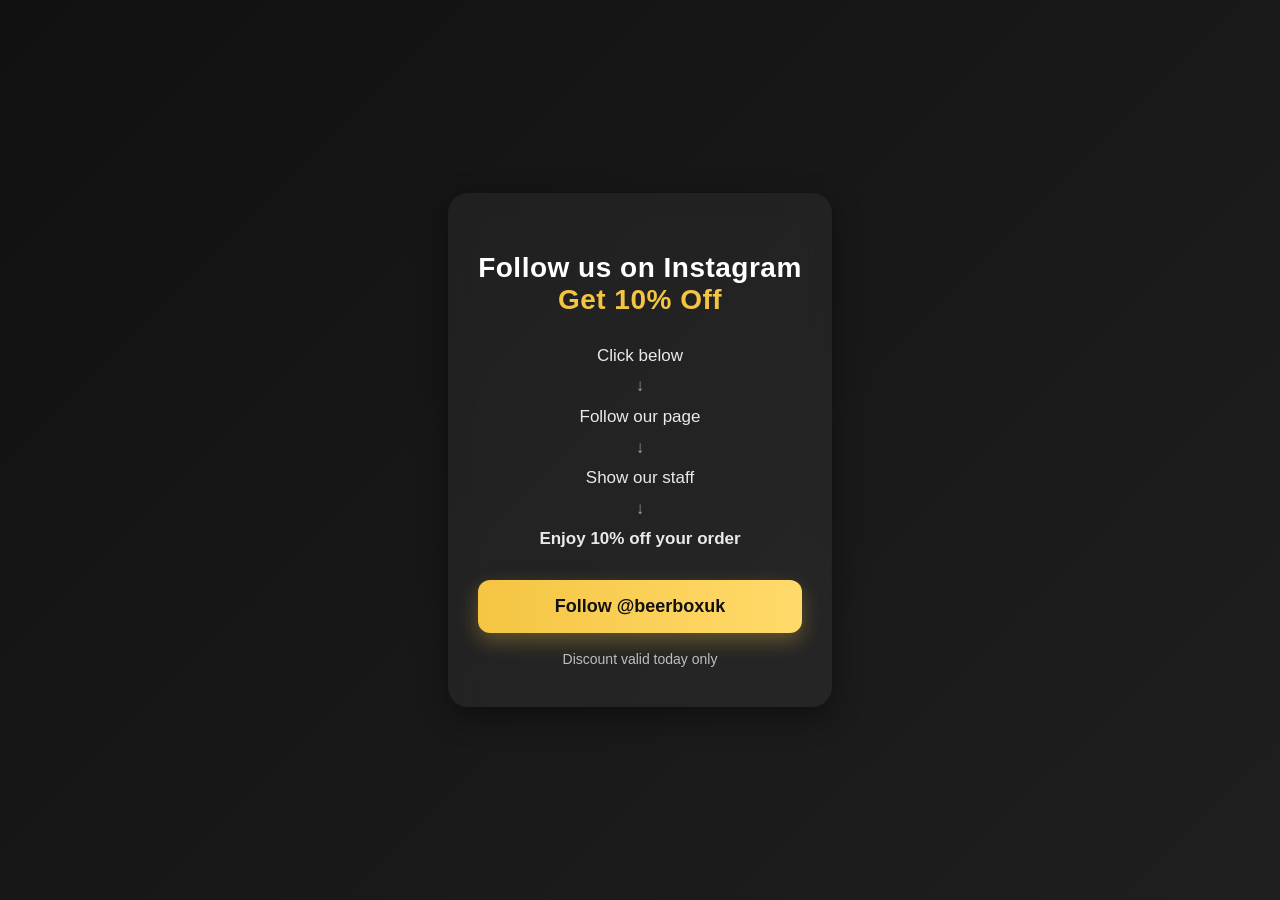
==== discount.html @ 9e47ad28 "Create discount.html" ====
<html>
<head>
<meta charset="UTF-8">
<meta name="viewport" content="width=device-width, initial-scale=1.0">
<title>Beer Box | 10% Off</title>

<style>
    body {
        margin: 0;
        font-family: -apple-system, BlinkMacSystemFont, "Segoe UI", Roboto, sans-serif;
        background: linear-gradient(135deg, #111 0%, #1f1f1f 100%);
        color: white;
        display: flex;
        justify-content: center;
        align-items: center;
        height: 100vh;
        text-align: center;
    }

    .card {
        max-width: 420px;
        padding: 40px 30px;
        background: rgba(255,255,255,0.05);
        backdrop-filter: blur(12px);
        border-radius: 20px;
        box-shadow: 0 10px 30px rgba(0,0,0,0.4);
    }

    h1 {
        font-size: 28px;
        margin-bottom: 15px;
        letter-spacing: 0.5px;
    }

    .highlight {
        color: #f5c542;
    }

    .steps {
        margin: 25px 0;
        font-size: 17px;
        line-height: 1.8;
        opacity: 0.9;
    }

    .arrow {
        opacity: 0.6;
    }

    .btn {
        display: block;
        margin-top: 25px;
        padding: 16px;
        background: linear-gradient(90deg, #f5c542, #ffda6b);
        color: #111;
        font-weight: bold;
        text-decoration: none;
        border-radius: 12px;
        font-size: 18px;
        transition: transform 0.2s ease, box-shadow 0.2s ease;
        box-shadow: 0 8px 20px rgba(245,197,66,0.3);
    }

    .btn:active {
        transform: scale(0.98);
    }

    .small {
        margin-top: 18px;
        font-size: 14px;
        opacity: 0.7;
    }
</style>
</head>

<body>

<div class="card">
    <h1>Follow us on Instagram<br><span class="highlight">Get 10% Off</span></h1>

    <div class="steps">
        Click below<br>
        <span class="arrow">↓</span><br>
        Follow our page<br>
        <span class="arrow">↓</span><br>
        Show our staff<br>
        <span class="arrow">↓</span><br>
        <strong>Enjoy 10% off your order</strong>
    </div>

    <a class="btn" href="https://instagram.com/beerboxuk" target="_blank">
        Follow @beerboxuk
    </a>

    <div class="small">
        Discount valid today only
    </div>
</div>

</body>
</html>
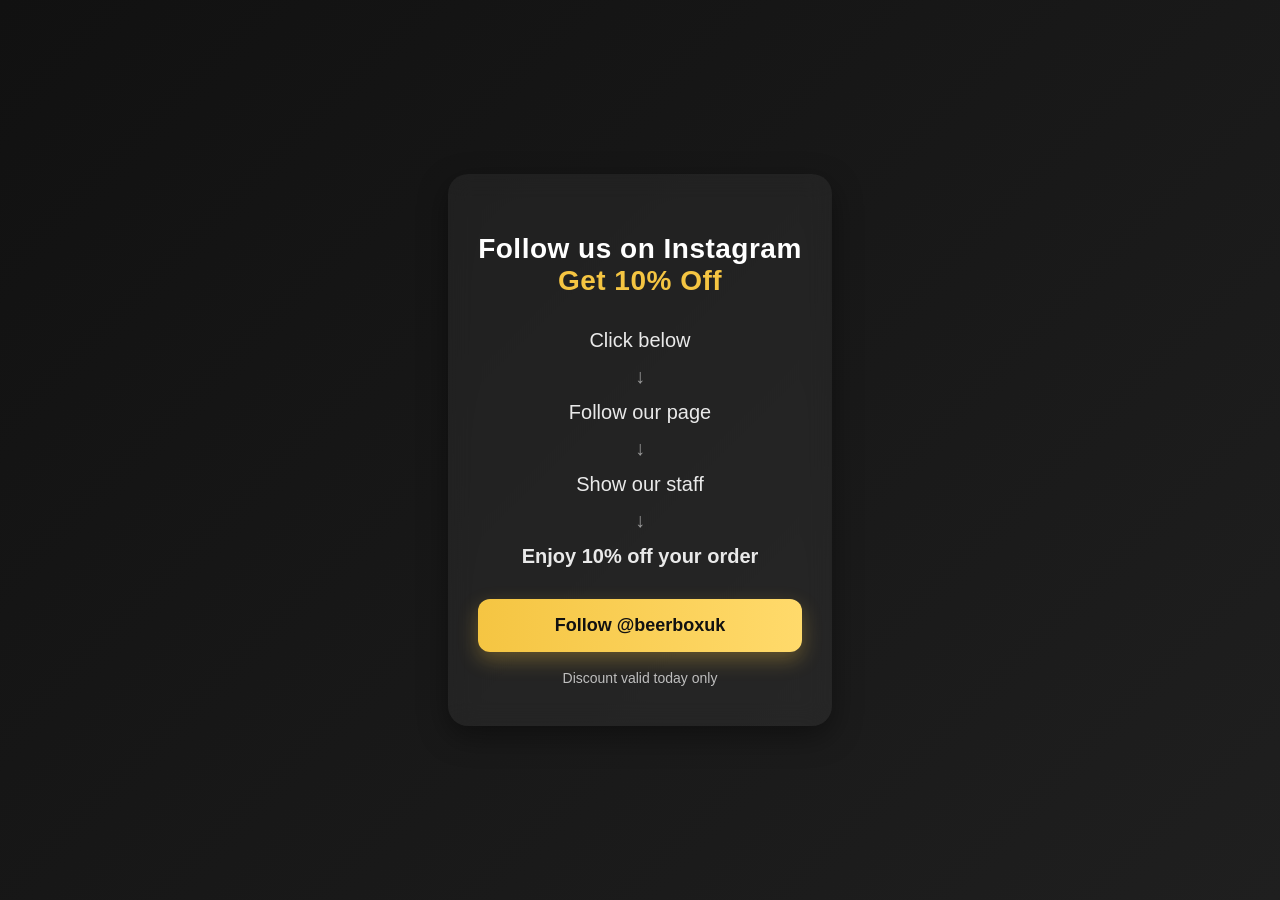
==== commit ef0adac1: "Update discount.html" ====
--- a/discount.html
+++ b/discount.html
@@ -39,7 +39,7 @@
 
     .steps {
         margin: 25px 0;
-        font-size: 17px;
+        font-size: 20px;
         line-height: 1.8;
         opacity: 0.9;
     }
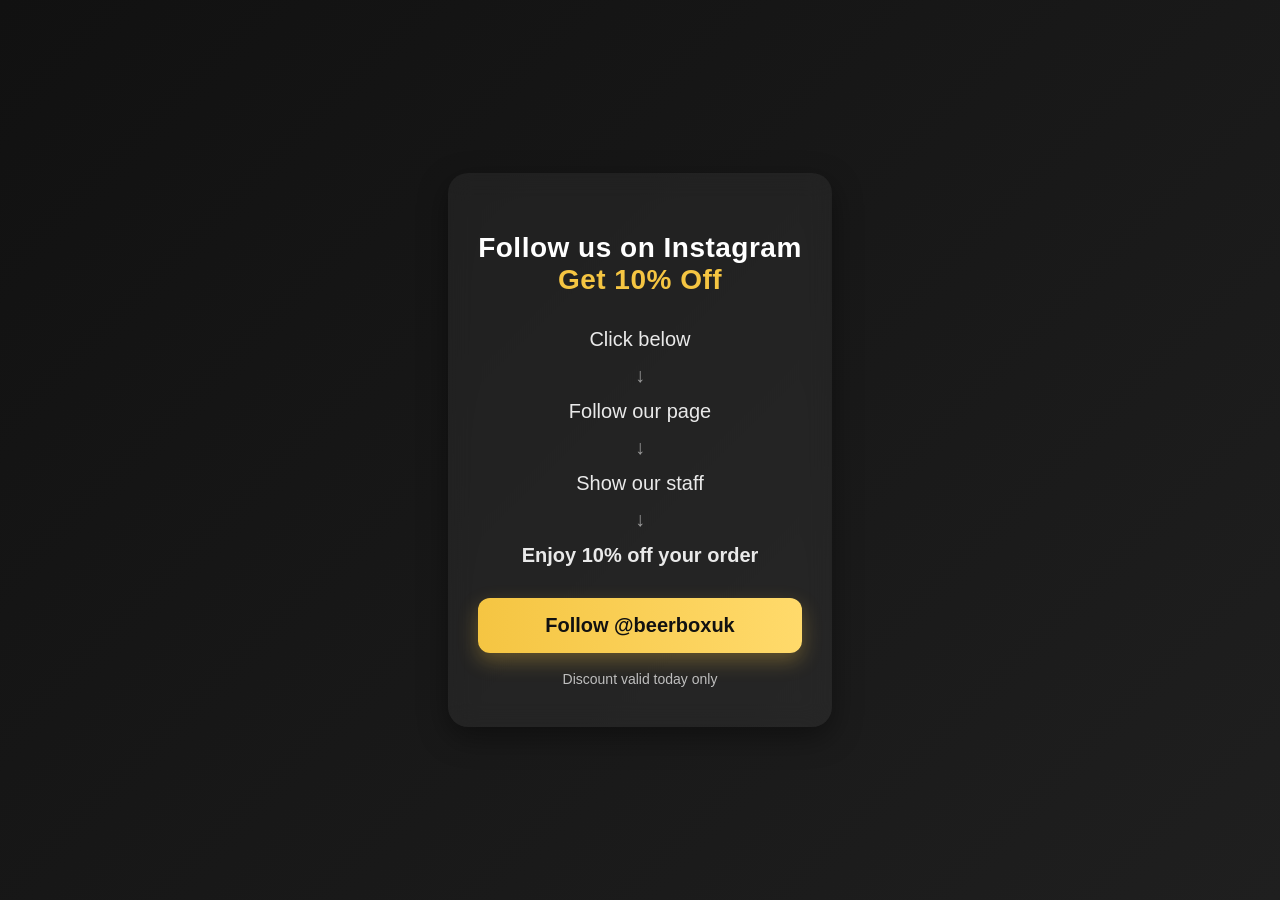
==== commit 5a5d547c: "Update discount.html" ====
--- a/discount.html
+++ b/discount.html
@@ -57,7 +57,7 @@
         font-weight: bold;
         text-decoration: none;
         border-radius: 12px;
-        font-size: 18px;
+        font-size: 20px;
         transition: transform 0.2s ease, box-shadow 0.2s ease;
         box-shadow: 0 8px 20px rgba(245,197,66,0.3);
     }
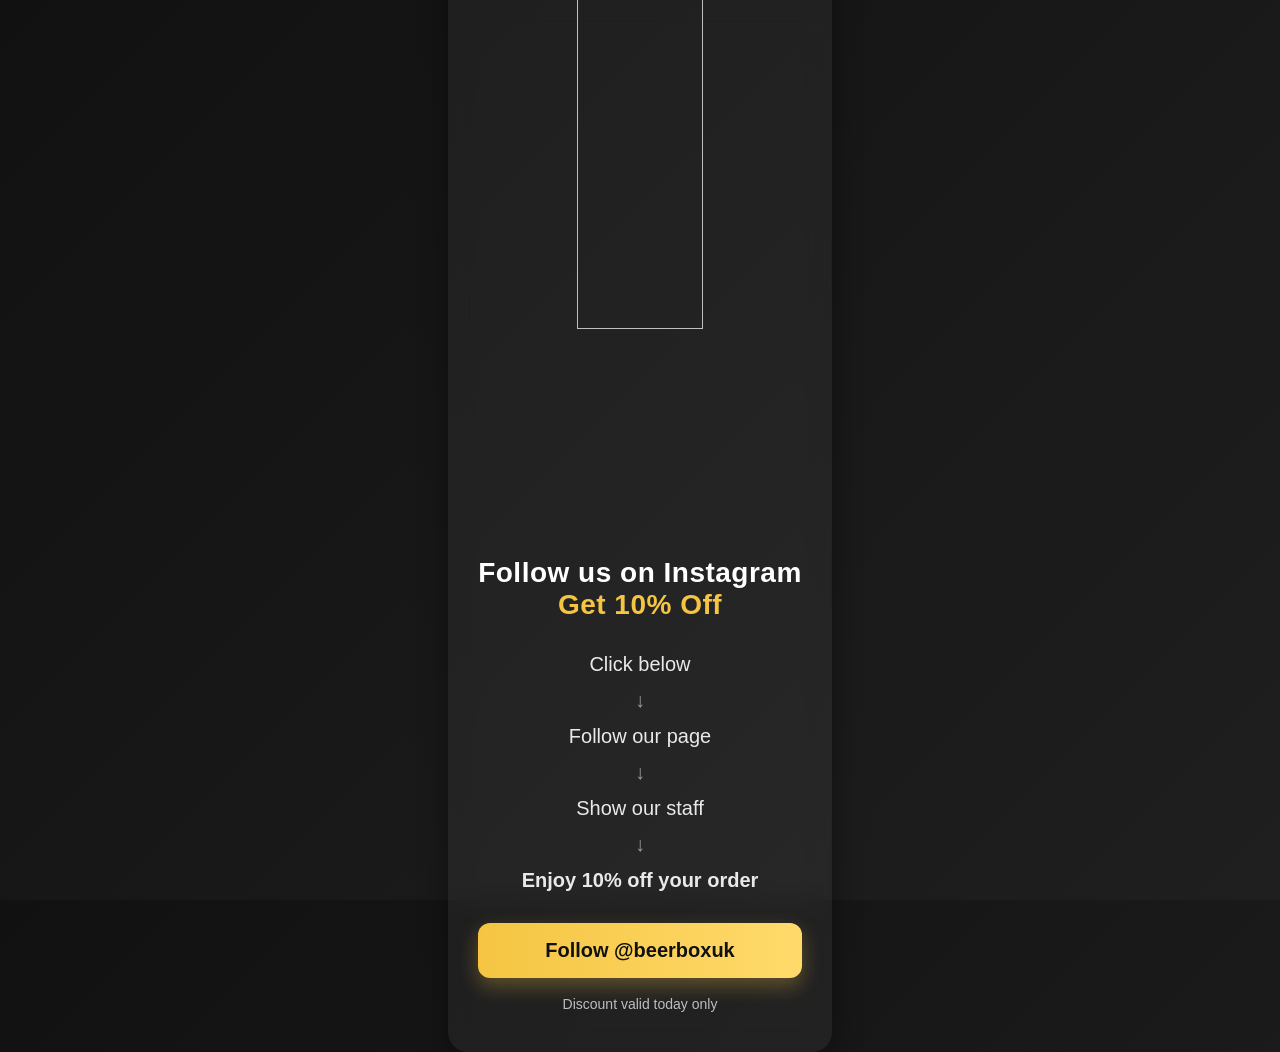
==== commit 5797f32a: "Update discount.html" ====
--- a/discount.html
+++ b/discount.html
@@ -71,12 +71,19 @@
         font-size: 14px;
         opacity: 0.7;
     }
+    
+    .logo {
+    max-width: 180px;
+    width: 70%;
+    margin-bottom: 20px;
+}
 </style>
 </head>
 
 <body>
 
 <div class="card">
+    <img src="logowhite.png" alt="Beer Box Logo" class="logo">
     <h1>Follow us on Instagram<br><span class="highlight">Get 10% Off</span></h1>
 
     <div class="steps">
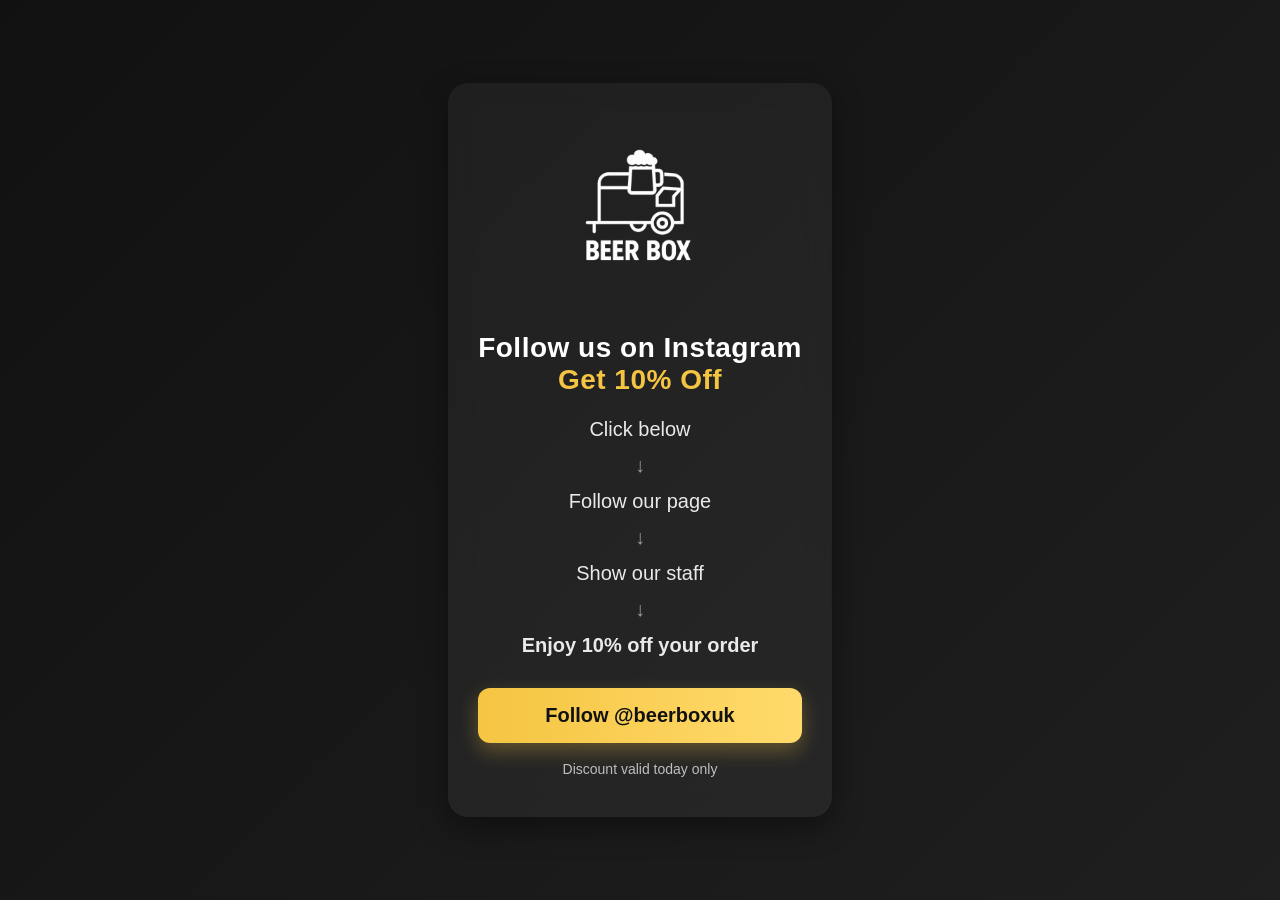
==== commit 9eba3d5f: "Update discount.html" ====
--- a/discount.html
+++ b/discount.html
@@ -38,7 +38,7 @@
     }
 
     .steps {
-        margin: 25px 0;
+        margin: 15px 0;
         font-size: 20px;
         line-height: 1.8;
         opacity: 0.9;
@@ -75,7 +75,7 @@
     .logo {
     max-width: 180px;
     width: 70%;
-    margin-bottom: 20px;
+    margin-bottom: 10px;
 }
 </style>
 </head>
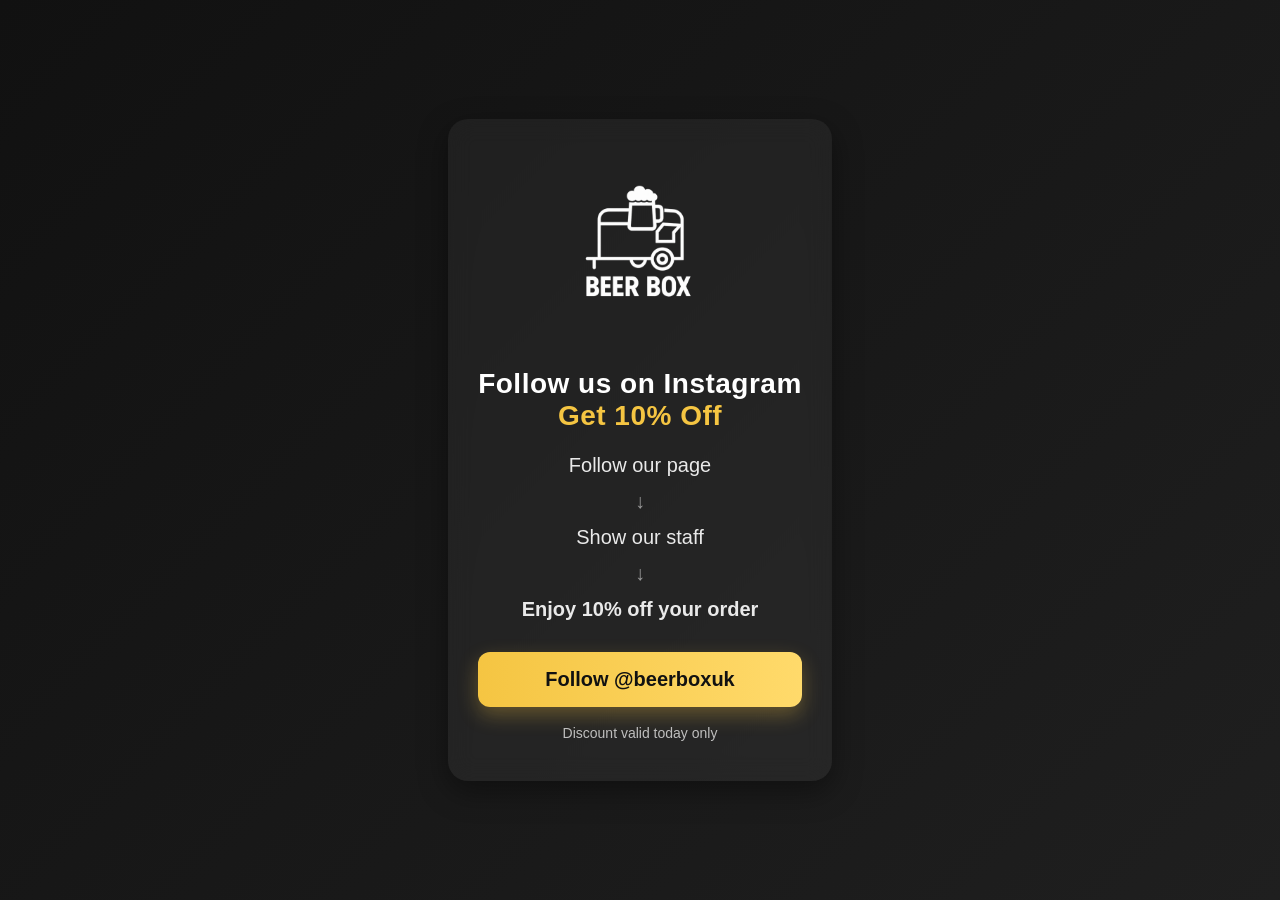
==== commit 31a39de8: "Update discount.html" ====
--- a/discount.html
+++ b/discount.html
@@ -87,8 +87,6 @@
     <h1>Follow us on Instagram<br><span class="highlight">Get 10% Off</span></h1>
 
     <div class="steps">
-        Click below<br>
-        <span class="arrow">↓</span><br>
         Follow our page<br>
         <span class="arrow">↓</span><br>
         Show our staff<br>
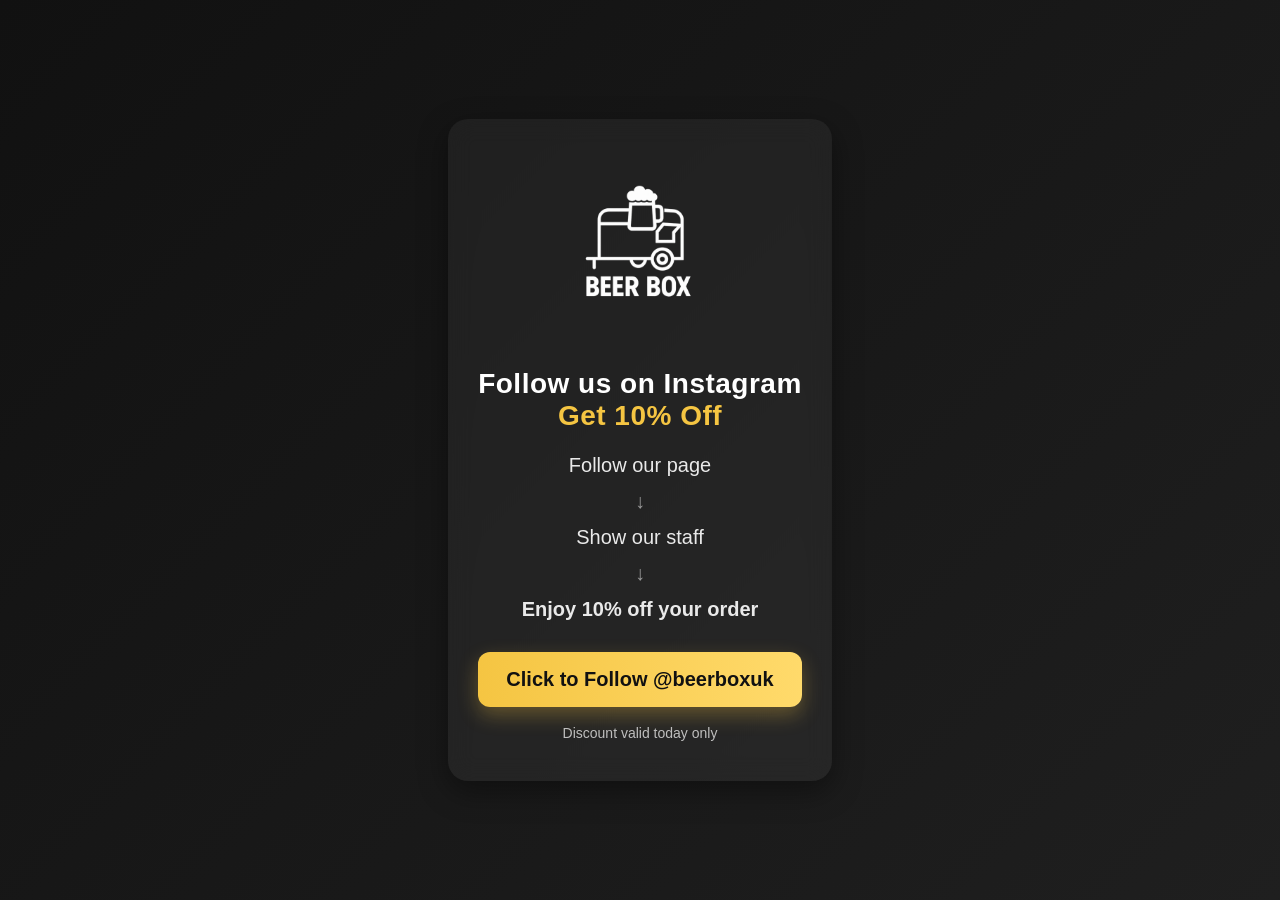
==== commit 41a4efa8: "Update discount.html" ====
--- a/discount.html
+++ b/discount.html
@@ -95,7 +95,7 @@
     </div>
 
     <a class="btn" href="https://instagram.com/beerboxuk" target="_blank">
-        Follow @beerboxuk
+        Click to Follow @beerboxuk
     </a>
 
     <div class="small">
